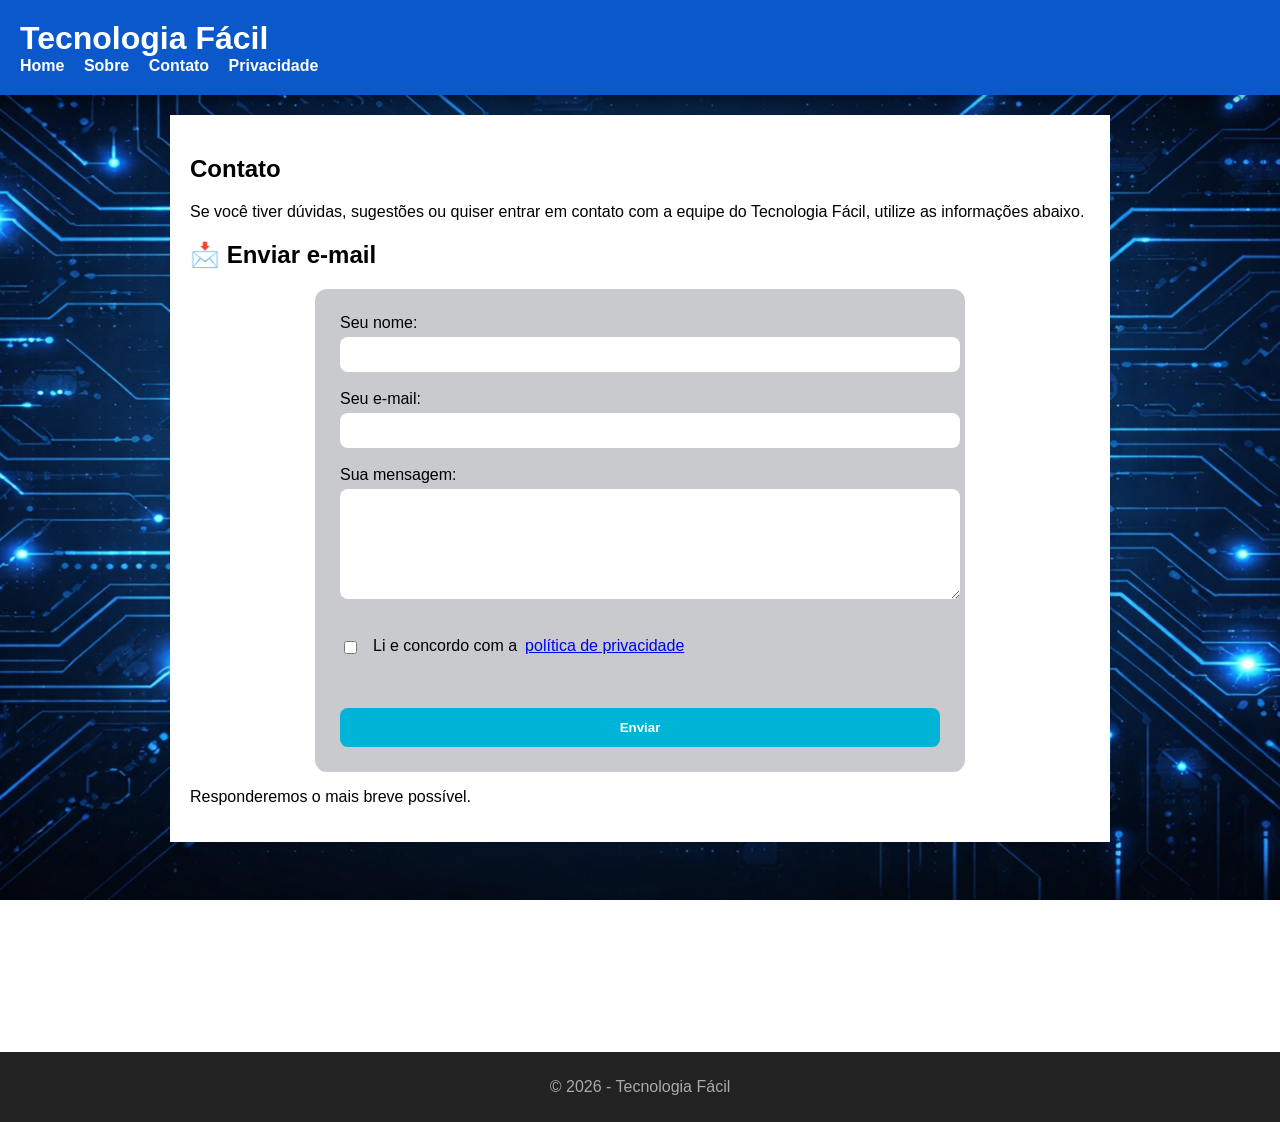
==== contato.html @ f7c218e2 "Novos arquivos adicionados" ====
<!DOCTYPE html>
<html lang="pt-br">
<head>
  <meta charset="UTF-8">
  <title>Contato</title>
  <meta name="viewport" content="width=device-width, initial-scale=1.0">
  <link rel="stylesheet" href="style.css">
  <link rel="icon" href="icon/techonology.png" type="icon/png">
</head>
<body>

<header>
  <h1>Tecnologia Fácil</h1>
  <nav>
    <a href="index.html">Home</a>
    <a href="sobre.html">Sobre</a>
    <a href="contato.html">Contato</a>
    <a href="privacidade.html">Privacidade</a>
  </nav>
</header>

<main>
  <h2>Contato</h2>

<p>Se você tiver dúvidas, sugestões ou quiser entrar em contato com a equipe do Tecnologia Fácil, utilize as informações abaixo.</p>

<h2>📩 Enviar e-mail</h2>

<form action="https://formsubmit.co/ketlyn.sn@hotmail.com" method="POST">
  <input type="hidden" name="_captcha" value="false">

  <label>Seu nome:</label><br>
  <input type="text" name="name" required><br><br>

  <label>Seu e-mail:</label><br>
  <input type="email" name="email" required><br><br>

  <label>Sua mensagem:</label><br>
  <textarea name="message" rows="6" required></textarea><br><br>

  <label class="checkbox">
  <input type="checkbox" required>
  Li e concordo com a <a href="privacidade.html">política de privacidade</a>
</label> <br><br>

  <button type="submit">Enviar</button>

</form>

<p>Responderemos o mais breve possível.</p>

</main>

<footer>
  <p>© 2026 - Tecnologia Fácil</p>
</footer>

</body>
</html>
---- style.css ----
body {
  font-family: Arial, Helvetica, sans-serif;
  text-justify: auto;
  background-image: url(img/fundo-techo.jpg);
  background-size: cover;
  background-position: center;
  background-repeat: no-repeat;
  background-attachment: fixed;
  margin: 0;
  padding: 0;
}

header {
  background: #0a58ca;
  color: white;
  padding: 20px;

  /*Fixa o menu*/
  position: sticky; 
  top: 0;
  /*z-index: 1000;*/
  box-shadow: 0 4px 10px rgba(0,0,0,0.3);
  backdrop-filter: blur(10px);
}

header h1 {
  margin: 0;
}

nav a {
  color: white;
  margin-right: 15px;
  text-decoration: none;
  font-weight: bold;
}

main {
  max-width: 900px;
  margin: 20px auto;
  background: white;
  padding: 20px;
  box-shadow: 0 4px 12px rgba(0,0,0,0.1);
}

footer {
  background: #222;
  color: #aaa;
  text-align: center;
  padding: 10px;
  margin-top: 210px;
}

.tech-list { 
  color: #0f0f0f;
  text-decoration: none;
  list-style: none;/*Retirou os pontos*/
  padding-left: 0;/*ajustou o esquerdo da pagina*/
}
.tech-list li{
  margin-bottom: 10px;
}
.tech-list li:nth-child(1)::before{
  content: "\1F4F1"; /*celular*/
}

.tech-list li:nth-child(2)::before{
  content: "\1F512"; /*Cadeado*/
}

.tech-list li:nth-child(3)::before{
  font-family: "Segoe UI Emoji", "Apple Color Emoji", sans-serif; /*Se algum emoji não aparecer corretamente, garanta a fonte*/
  content: "\2601"; /*Nuvem*/
}

.tech-list li:nth-child(4)::before{
  content: "\1F4F6"; /*Wi-Fi*/
}

.tech-list li:nth-child(5)::before{
  content: "\26A1"; /*Raio*/
}

.container {
  border-radius: 12px;
  box-shadow: 0 4px 12px rgba(0,0,0,0.1);
  text-align: center;
}

.btn-post {
  display: inline-block;
  padding: 10px 18px;
  background-color: #00b4d8;
  color: #fff;
  border-radius: 8px;
  font-weight: 600;
  text-decoration: none;
}

.btn-post:hover {
  background-color: #0077b6;
}

mark{
  background-color: #4b7cc5;
}

.tech-ia{
  max-width: 40%;
  margin: auto;
  display: block;
  /*Borda arrendondada*/
  border:4px solid;
   /*border-image: linear-gradient(45deg, blue, purple, pink) 1;*/
  border-radius:10px;
  animation: corBorda 3s infinite;
}

@keyframes corBorda{
  0%{border-color:red;}
  25%{border-color:blue;}
  50%{border-color:green;}
  75%{border-color:purple;}
  100%{border-color:red;}
}

@media (max-width: 768px) {
  body {
    padding: 10px;
  }

  h1 {
    font-size: 1.6rem;
  }

  h2 {
    font-size: 1.3rem;
  }

  p {
    font-size: 1rem;
  }
}

@media (max-width: 768px) {
  .card {
    padding: 15px;
    border-radius: 12px;
  }
}

@media (max-width: 768px) {
  .container {
    padding: 10px;
  }
}

form {
  background: #1118273a;
  max-width: 600px;
  margin: 0 auto; /* centraliza */
  padding: 25px;
  border-radius: 12px;
}

form input[type="checkbox"] {
  width: auto;
  margin-right: 8px;
}

input, textarea {
  width: 100%;
  padding: 10px;
  border-radius: 8px;
  border: none;
  margin-top: 5px;
}

button {
  background: #00b4d8;
  color: white;
  padding: 12px;
  border: none;
  border-radius: 8px;
  cursor: pointer;
}

button:hover {
  background: #0077b6;
}

.checkbox {
  display: flex;
  align-items: center;
  gap: 8px;
  margin-top: 15px;
}

button {
  margin-top: 15px;
  width: 100%;
  background: #00b4d8;
  color: white;
  padding: 12px;
  border: none;
  border-radius: 8px;
  cursor: pointer;
  font-weight: bold;
}
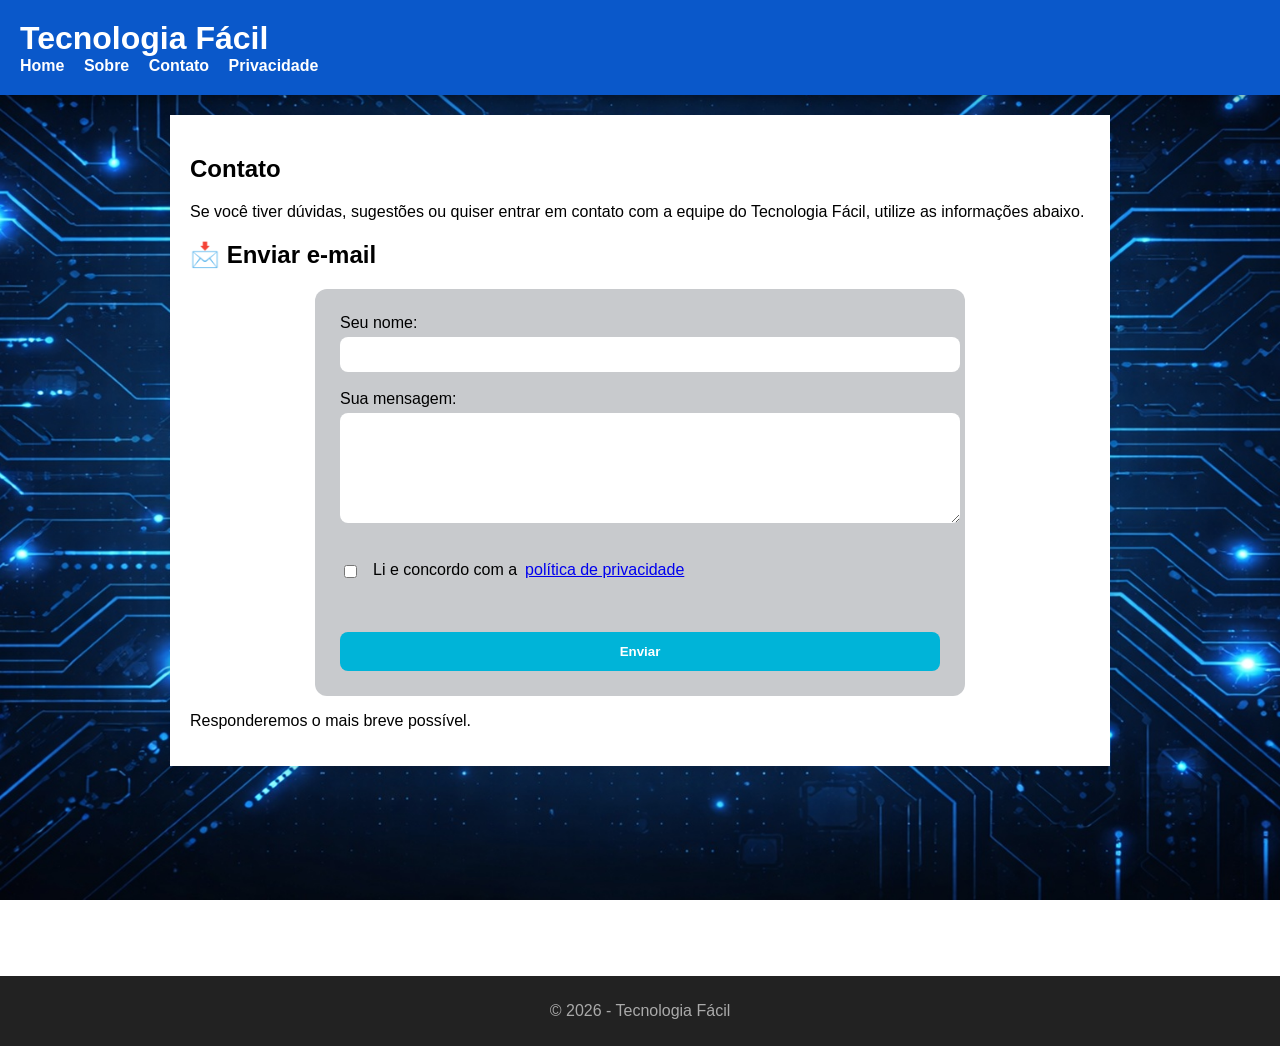
==== commit 80f8a890: "Fix HTML structure and remove unnecessary elements" ====
--- a/contato.html
+++ b/contato.html
@@ -6,6 +6,8 @@
   <meta name="viewport" content="width=device-width, initial-scale=1.0">
   <link rel="stylesheet" href="style.css">
   <link rel="icon" href="icon/techonology.png" type="icon/png">
+  <script async src="https://pagead2.googlesyndication.com/pagead/js/adsbygoogle.js?client=ca-pub-9359002035949817"
+     crossorigin="anonymous"></script>
 </head>
 <body>
 
@@ -32,9 +34,6 @@
   <label>Seu nome:</label><br>
   <input type="text" name="name" required><br><br>
 
-  <label>Seu e-mail:</label><br>
-  <input type="email" name="email" required><br><br>
-
   <label>Sua mensagem:</label><br>
   <textarea name="message" rows="6" required></textarea><br><br>
 
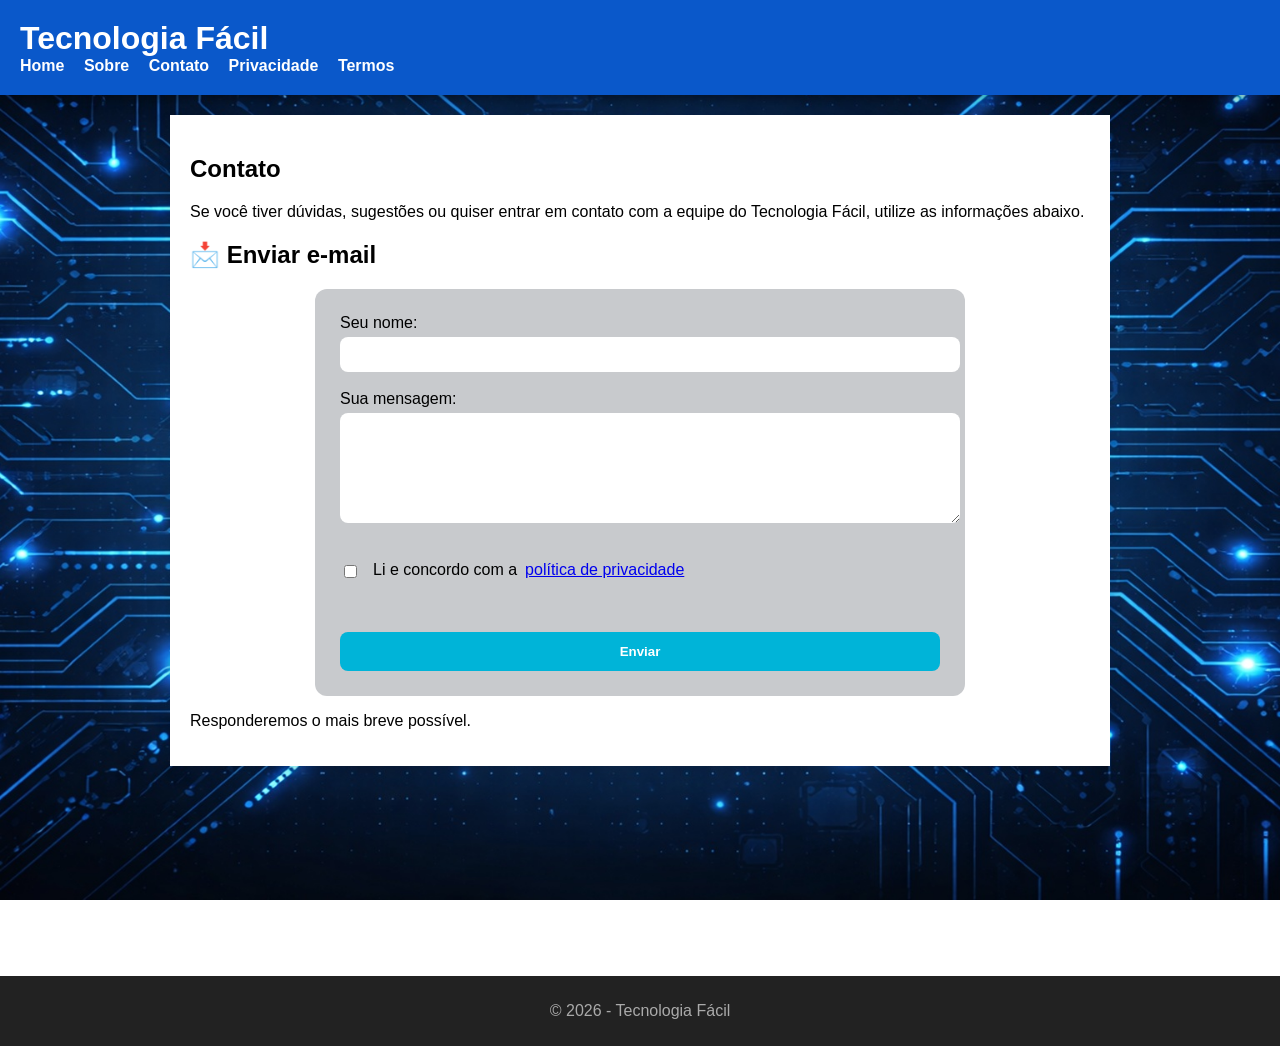
==== commit 2726f58c: "Add 'Termos' link to navigation Added a 'Terms' link to the navigation menu." ====
--- a/contato.html
+++ b/contato.html
@@ -18,6 +18,7 @@
     <a href="sobre.html">Sobre</a>
     <a href="contato.html">Contato</a>
     <a href="privacidade.html">Privacidade</a>
+    <a href="termo.html">Termos</a>
   </nav>
 </header>
 
